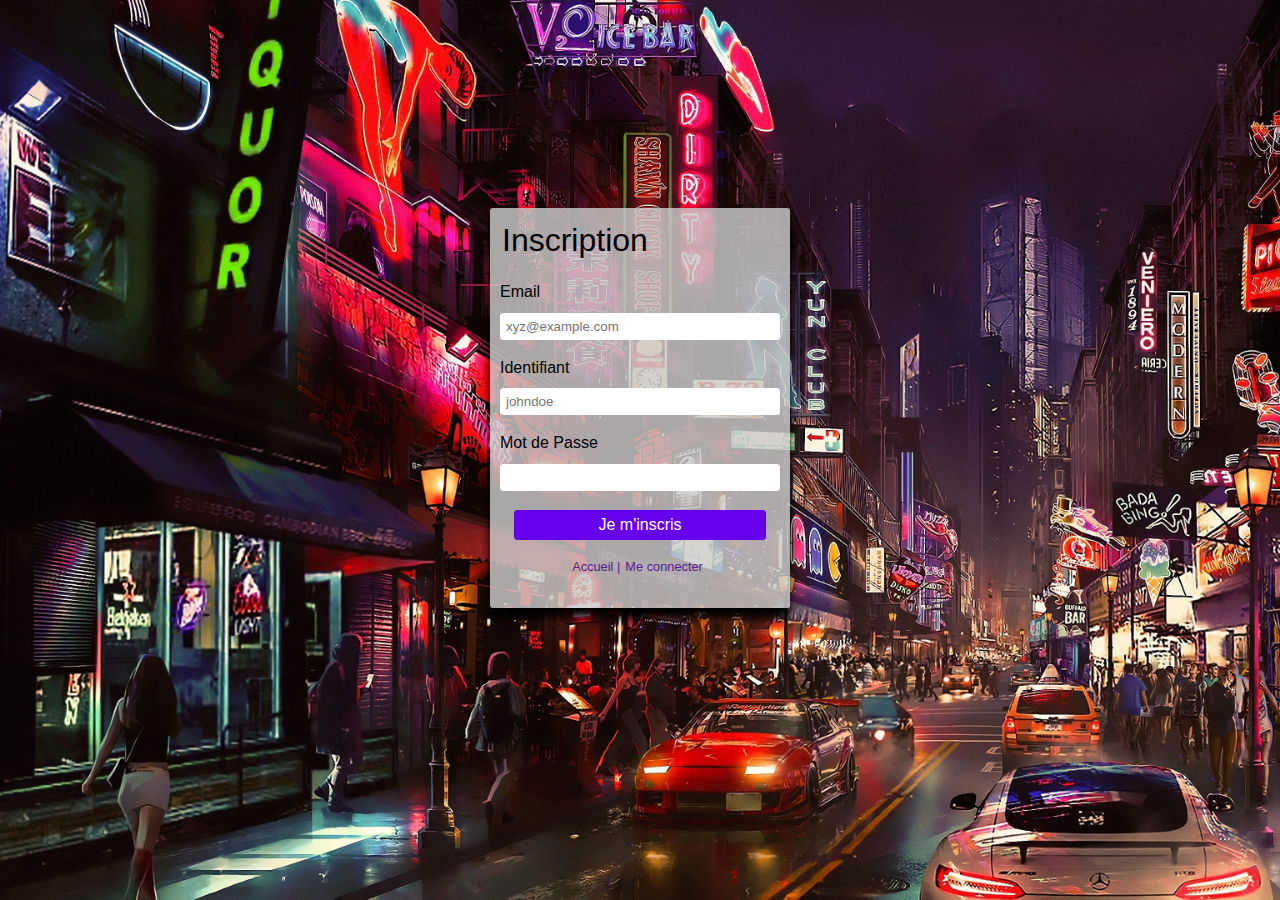
==== game-store/index.html @ ed32d068 "Ajout des fichiers concernant l'exercice de mise en page flexbox" ====
<!DOCTYPE html>
<html lang="fr">

<head>
    <meta charset="UTF-8">
    <meta name="viewport" content="width=device-width, initial-scale=1.0">
    <meta http-equiv="X-UA-Compatible" content="ie=edge">
    <title>Inscription</title>
    <link rel="stylesheet" href="style.css">
</head>

<body>

    <div class="container">

        <div class="box">
            <form class="formulaire" action="">
                <legend class="fomulaire-titre">Inscription</legend>

                <label class="formulaire-label" for="mail">Email</label>
                <input class="formulaire-input" type="email" name="mail" placeholder="xyz@example.com">

                <label class="formulaire-label" for="identifiant">Identifiant</label>
                <input class="formulaire-input" type="text" name="identifiant" placeholder="johndoe">

                <label class="formulaire-label" for="password">Mot de Passe</label>
                <input class="formulaire-input" type="password" name="password">

                <button class="button" type="submit">Je m'inscris</button>

                <div class="liens">
                    <a href="">Accueil |</a>
                    <a href="">Me connecter</a>
                </div>
            </form>
        </div>
    </div>

</body>

</html>
---- game-store/style.css ----
body {
    background: url('cyberpunk.jpg') fixed;
    background-size: cover;
    font-family: sans-serif;
}

.container {
    display: flex;
    flex-direction: row;
    justify-content: center;
}

.box {
    background-color: #ccccccd0;
    width: 300px;
    height: 400px;
    border-radius: 3px;
    margin-top: 200px;
    box-shadow: 0 10px 10px black;
}

.formulaire {
    padding: 10px;
    height: 90%;
    display: flex;
    flex-direction: column;
    justify-content: space-around;
}

.fomulaire-titre {
    font-size: 2em;
    padding-bottom: 5px;
}

.formulaire-label {
    padding-bottom: 3px;
    padding-top: 10px;
}

.formulaire-input {
    padding: 5px;
    border: 0.5px solid white;
    border-radius: 3px;
}

.button {
    margin-top: 10px;
    width: 90%;
    margin-left: 50%;
    transform: translateX(-50%);
    background-color: #6600ec;
    color: white;
    font-size: 1em;
    padding: 5px;
    border: 0.8px solid #6600ec;
    border-radius: 3px;
}

.liens {
    margin-top: 10px;
    display: flex;
    flex-direction: row;
    justify-content: center;
    font-size: 0.8em;
}

a:link {
    color: purple;
    text-decoration: none;
    margin-right: 5px;
}

a:hover {
    font-weight: bolder;
    text-decoration: #610061;
}

input:hover {
    border: 1px solid grey;
}

@media screen and (max-width: 768px) {
    .box {
        margin: 0;
        width: 100%;
    }
}
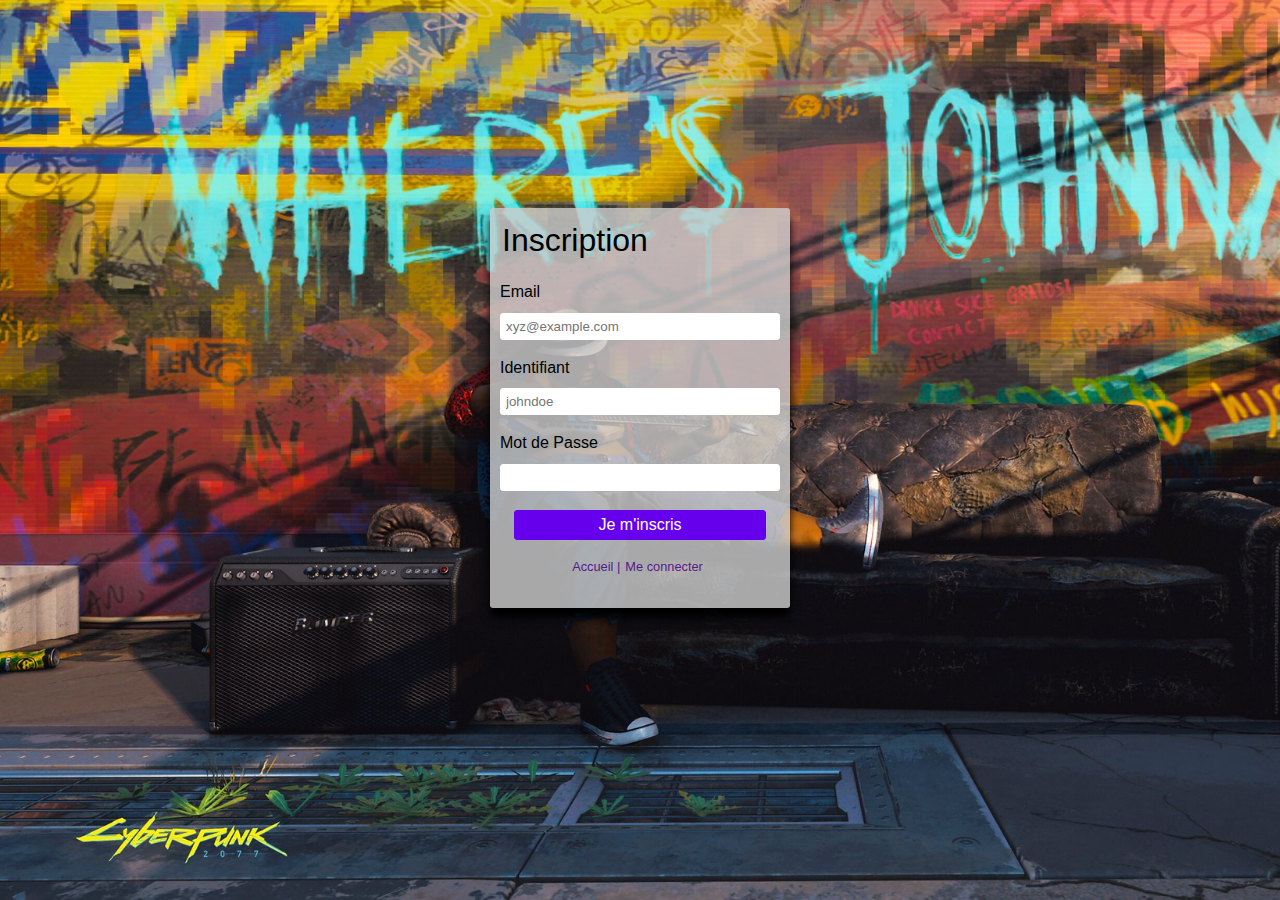
==== commit 9107b650: "mise à jour des fichiers" ====
--- a/game-store/index.html
+++ b/game-store/index.html
@@ -38,4 +38,6 @@
 
 </body>
 
-</html>+</html>
+
+<!-- (.form-group>label+input.form-control)*2 -->--- a/game-store/style.css
+++ b/game-store/style.css
@@ -43,6 +43,11 @@
     border-radius: 3px;
 }
 
+input:hover, 
+input:focus {
+    border: 1px solid grey;
+}
+
 .button {
     margin-top: 10px;
     width: 90%;
@@ -64,6 +69,11 @@
     font-size: 0.8em;
 }
 
+.button:hover {
+    background-color: #410096;
+    font-weight: bolder;
+}
+
 a:link {
     color: purple;
     text-decoration: none;
@@ -75,11 +85,10 @@
     text-decoration: #610061;
 }
 
-input:hover {
-    border: 1px solid grey;
-}
-
 @media screen and (max-width: 768px) {
+    body {
+        background-image: url('cyberpunk-mobile.jpg');
+    }
     .box {
         margin: 0;
         width: 100%;
